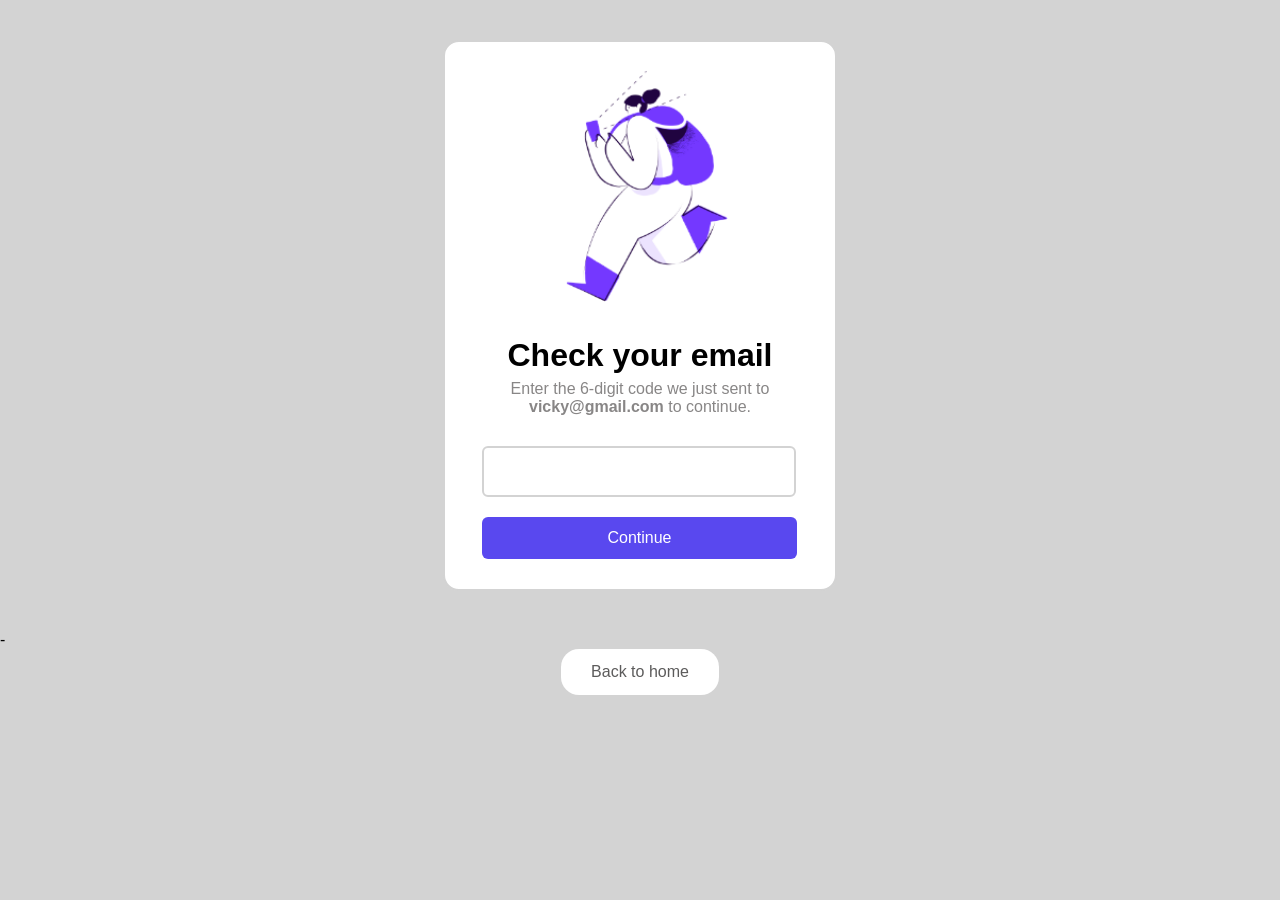
==== card1.html @ 3f0398a7 "Add files via upload" ====
<!DOCTYPE html>
<html lang="en">
<head>
    <meta charset="UTF-8">
    <meta name="viewport" content="width=device-width, initial-scale=1.0">
    <title>Document</title>
    <link rel="stylesheet" href="card1.css">
</head>
<body>
    <div class="box">
        <img src="card1.png" alt="lion" class="image">
       <div class="text">
        <h1 style="margin-bottom: -10px;">Check your email</h2>
        <p class="text1" style="margin-bottom: 30px;">Enter the 6-digit code we just sent to <span id="mail">vicky@gmail.com</span> to continue.</p>
    </div>
        <input type="text" class="input">
    <button class="btn">Continue</button>
       
    </div>-
    <div class="home">
        <button class="homeBtn">
            <a href="index.html" class="homeLink">Back to home</a>
        </button>
    </div>
</body>
</html>
---- card1.css ----
body {
  margin: 0;
  box-sizing: border-box;
  font-family: Arial, Helvetica, sans-serif;
  background-color: lightgray;
}
.box {
  width: 350px;
  border: 2px solid lightgray;
  padding: 20px;
  margin: 40px auto;
  border-radius: 16px;
  background-color: white;
}
.image {
  width: 70%;
  height: 250px;
  margin-left: 55px;
}
.input {
  display: block;
  margin-bottom: 10px;
  width: 81%;
  padding: 13px;
  margin-left: 17px;
  margin-top: 10px;
  border-radius: 6px;
  border: 2px solid lightgray;
  text-align: center;
  font-size: large;
}
.input:focus {
  border: 2px solid rgba(69, 50, 237, 0.89);
  outline: none; /* Remove default outline */
}

.btn {
  padding: 12px;
  width: 90%;
  margin-left: 17px;
  border-radius: 6px;
  border: none;
  background-color: rgba(69, 50, 237, 0.89);
  color: white;
  margin-top: 10px;
  margin-bottom: 10px;
  cursor: pointer;
  font-size: medium;
}
.text {
  text-align: center;
}
.text1 {
  color: rgb(136, 134, 134);
}
#mail {
  font-weight: bold;
}
.home{
  display: flex;
  justify-content: center;
  margin-bottom: 20px;
}
.homeBtn{
  background-color: white;
  border: none;
  padding: 14px 30px;
  font-size: 16px;
  border-radius: 18px;
  color: rgb(92, 91, 91);
}
.homeLink{
  text-decoration: none; 
  color: inherit;
}
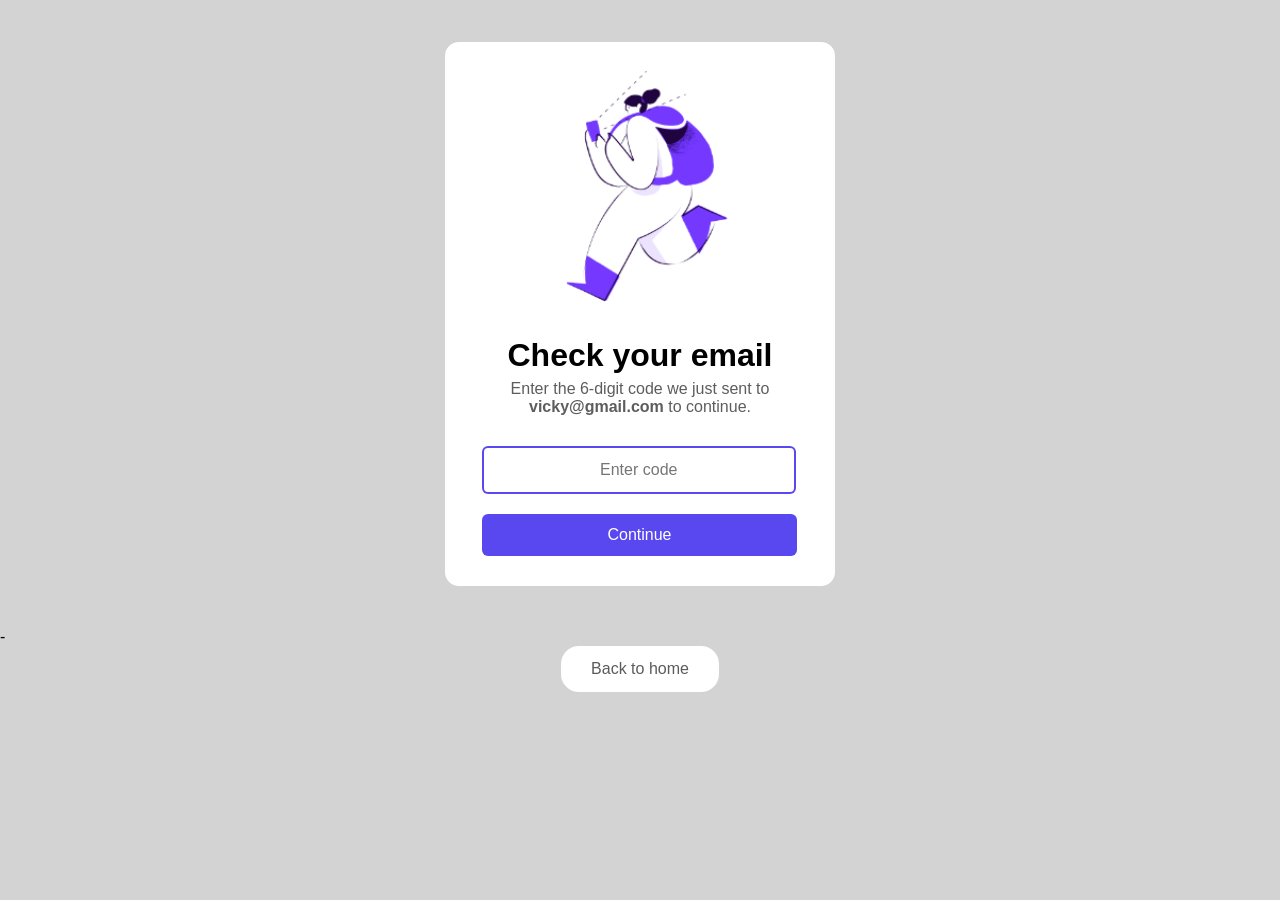
==== commit 666a7512: "Add files via upload" ====
--- a/card1.html
+++ b/card1.html
@@ -13,7 +13,7 @@
         <h1 style="margin-bottom: -10px;">Check your email</h2>
         <p class="text1" style="margin-bottom: 30px;">Enter the 6-digit code we just sent to <span id="mail">vicky@gmail.com</span> to continue.</p>
     </div>
-        <input type="text" class="input">
+        <input type="text" class="input" placeholder="Enter code">
     <button class="btn">Continue</button>
        
     </div>-
--- a/card1.css
+++ b/card1.css
@@ -25,13 +25,13 @@
   margin-left: 17px;
   margin-top: 10px;
   border-radius: 6px;
-  border: 2px solid lightgray;
+  border: 2px solid rgba(69, 50, 237, 0.89);
   text-align: center;
-  font-size: large;
+  font-size: 16px;
 }
 .input:focus {
   border: 2px solid rgba(69, 50, 237, 0.89);
-  outline: none; /* Remove default outline */
+  outline: none;
 }
 
 .btn {
@@ -51,7 +51,7 @@
   text-align: center;
 }
 .text1 {
-  color: rgb(136, 134, 134);
+  color: rgb(94, 93, 93);
 }
 #mail {
   font-weight: bold;
